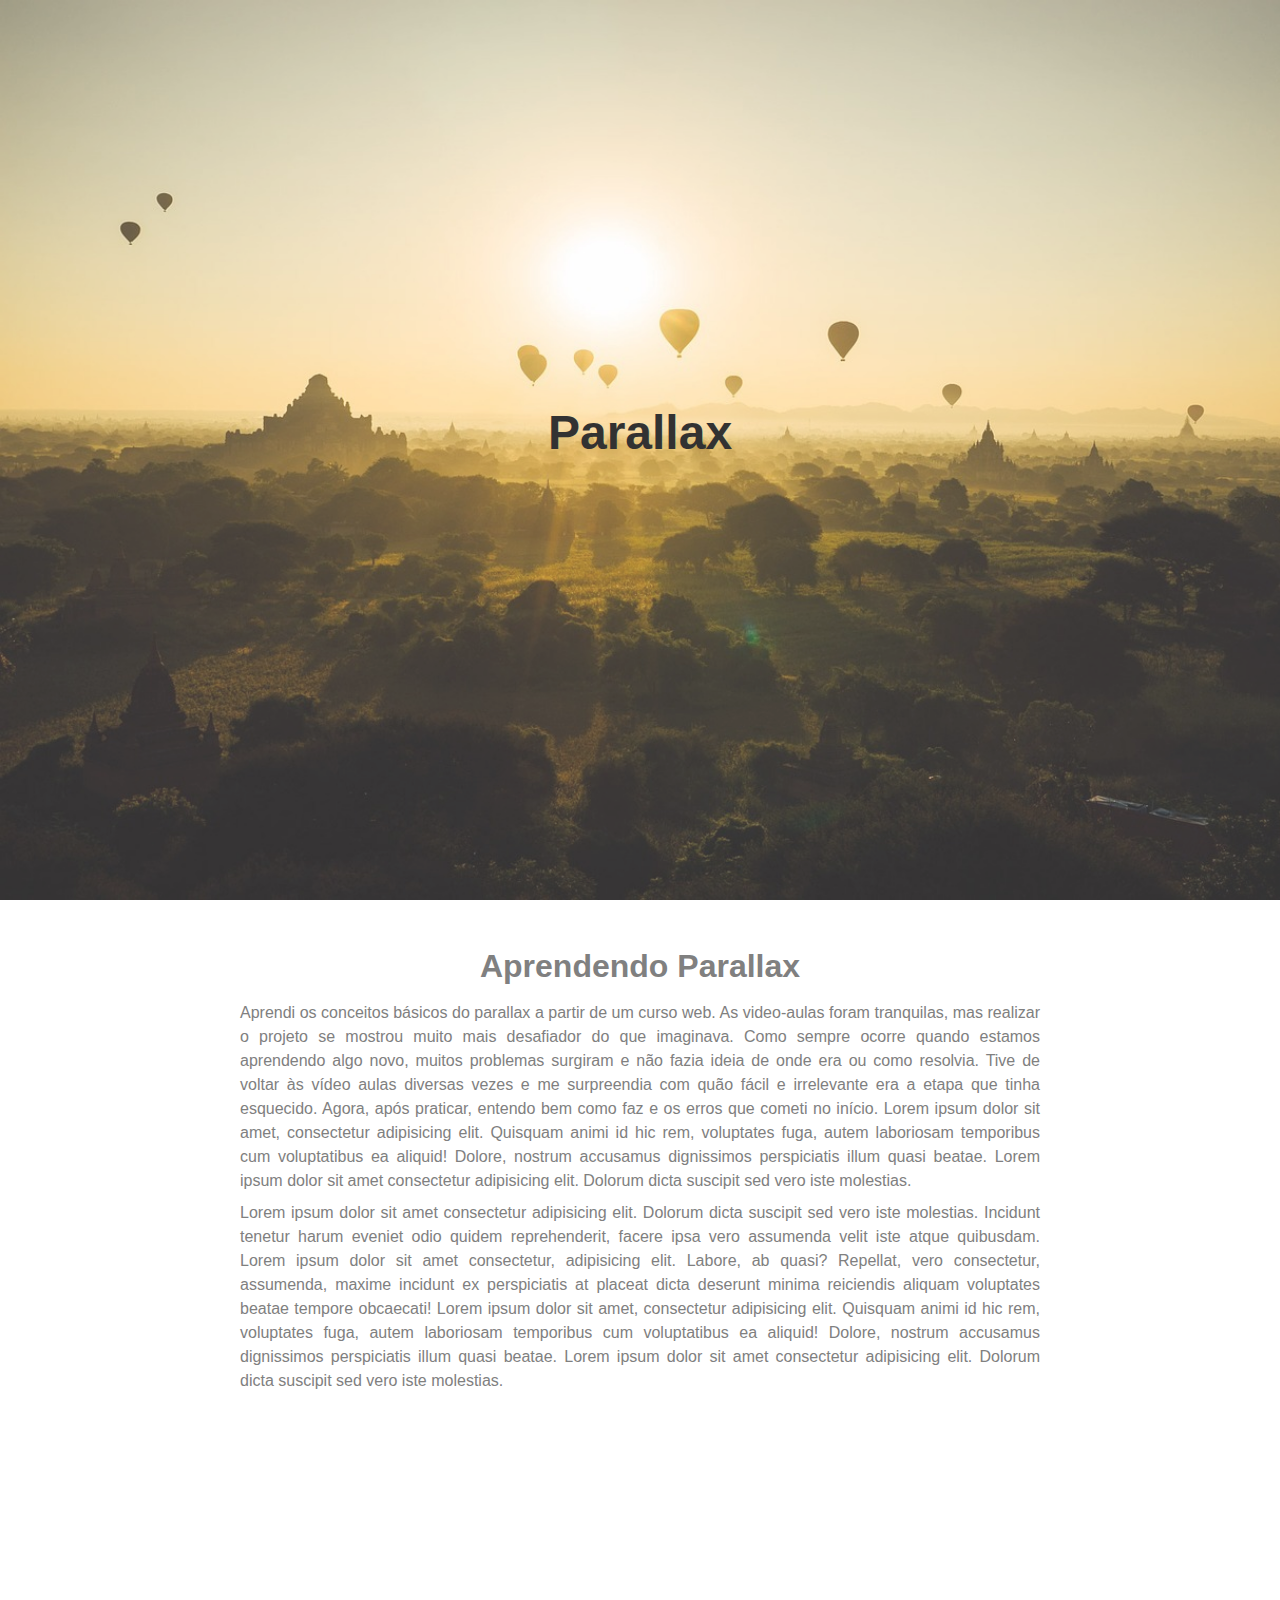
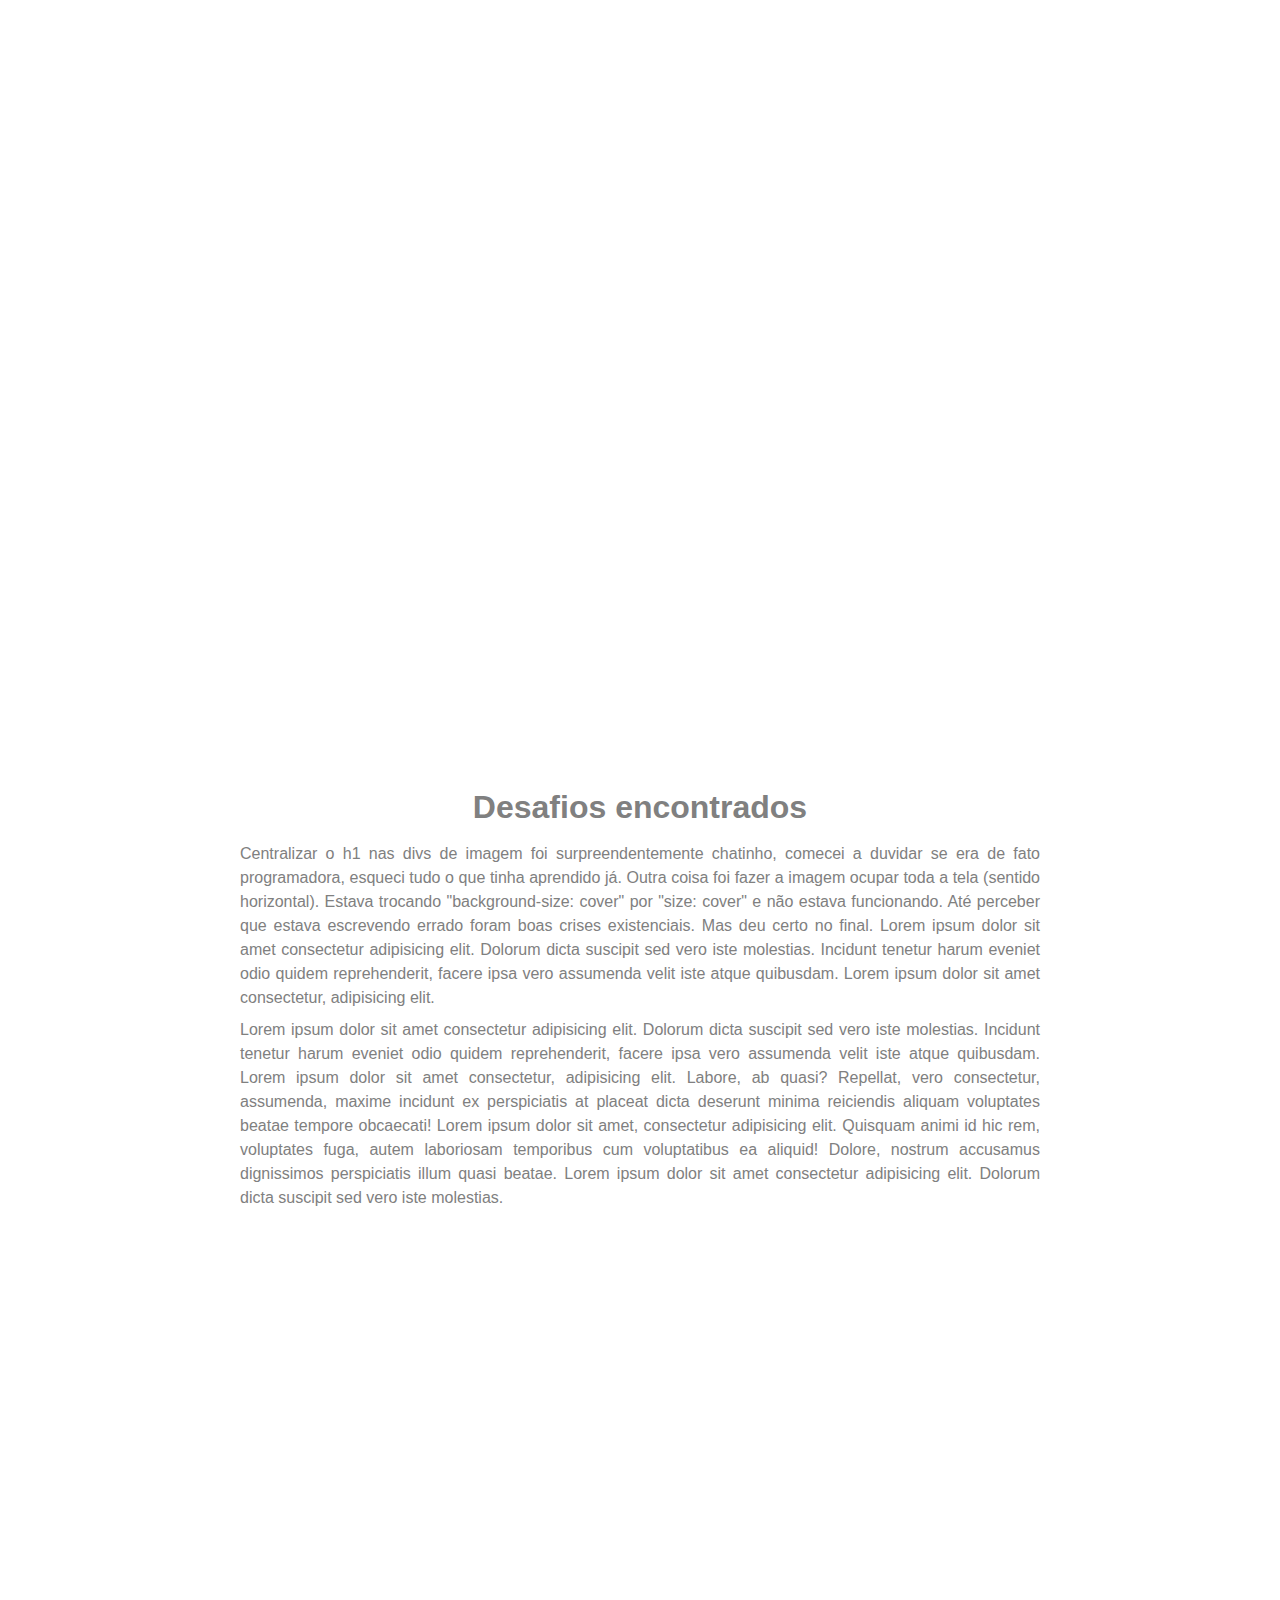
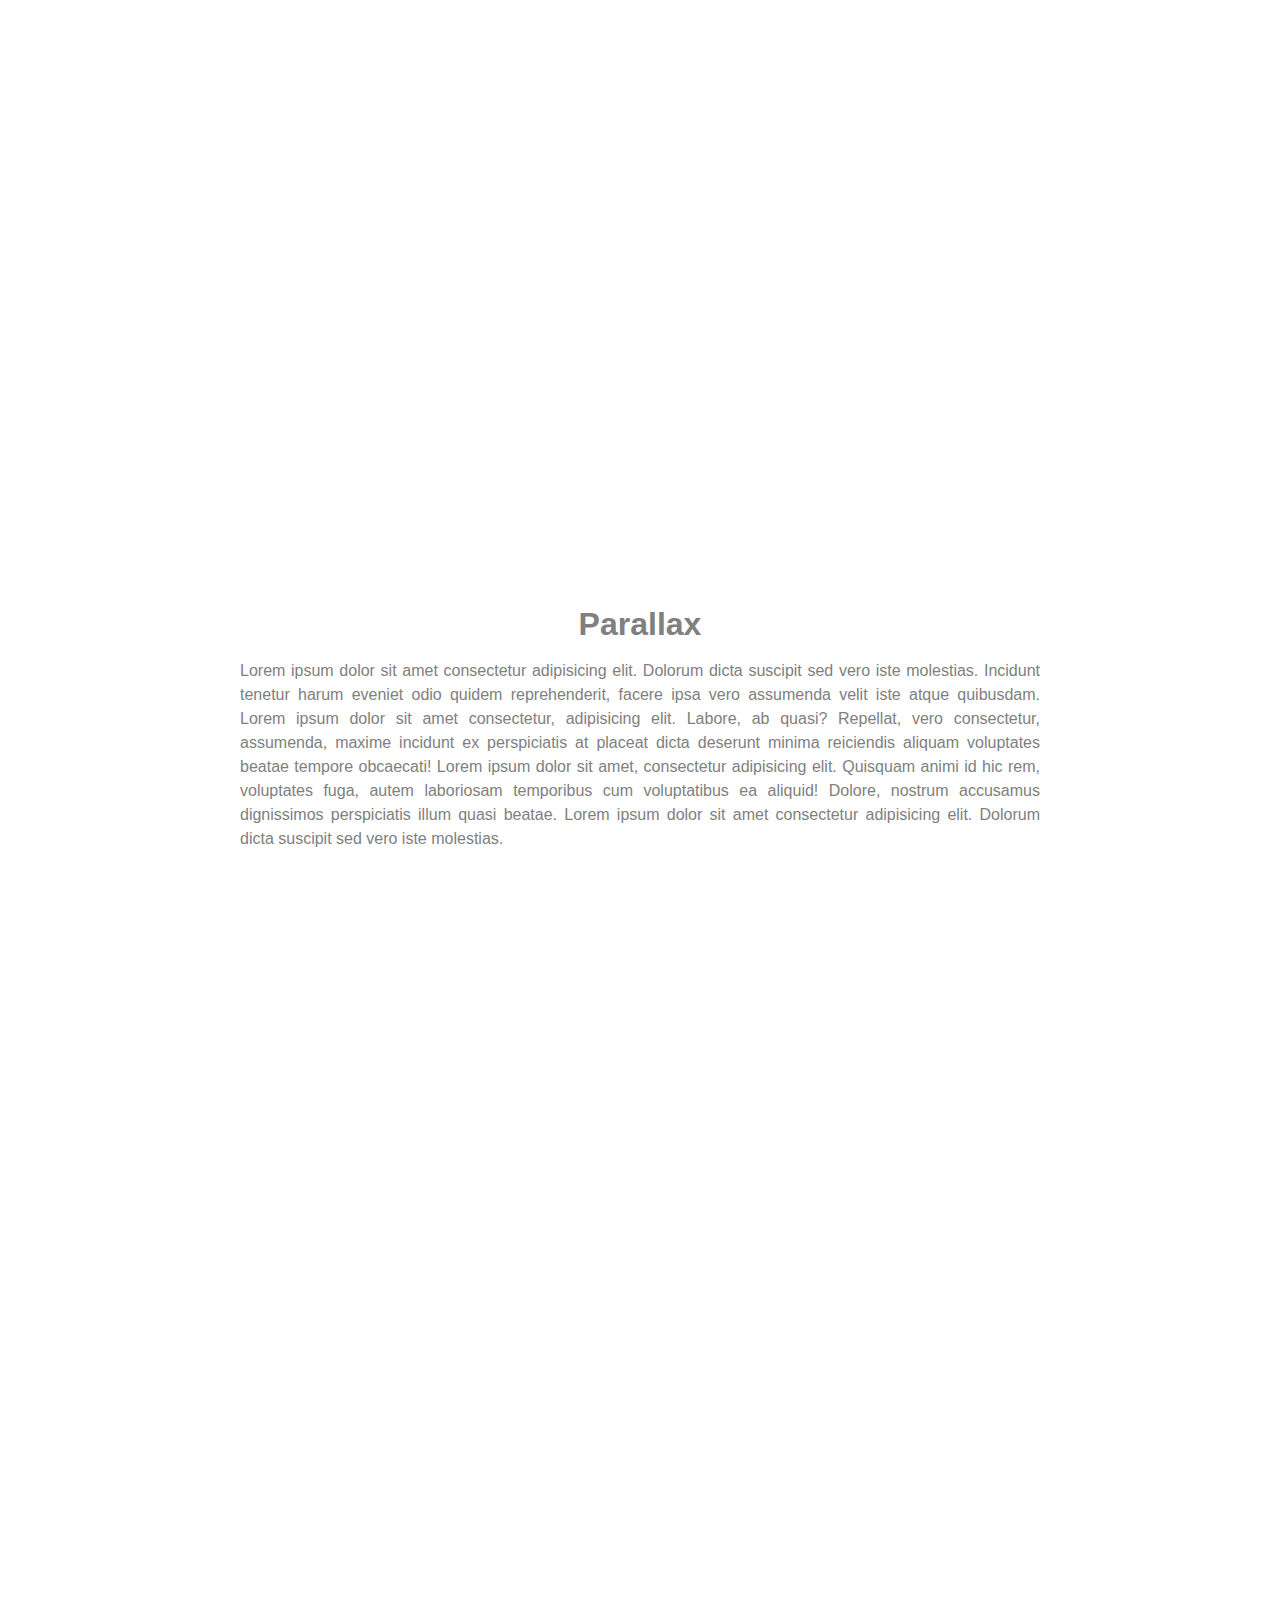
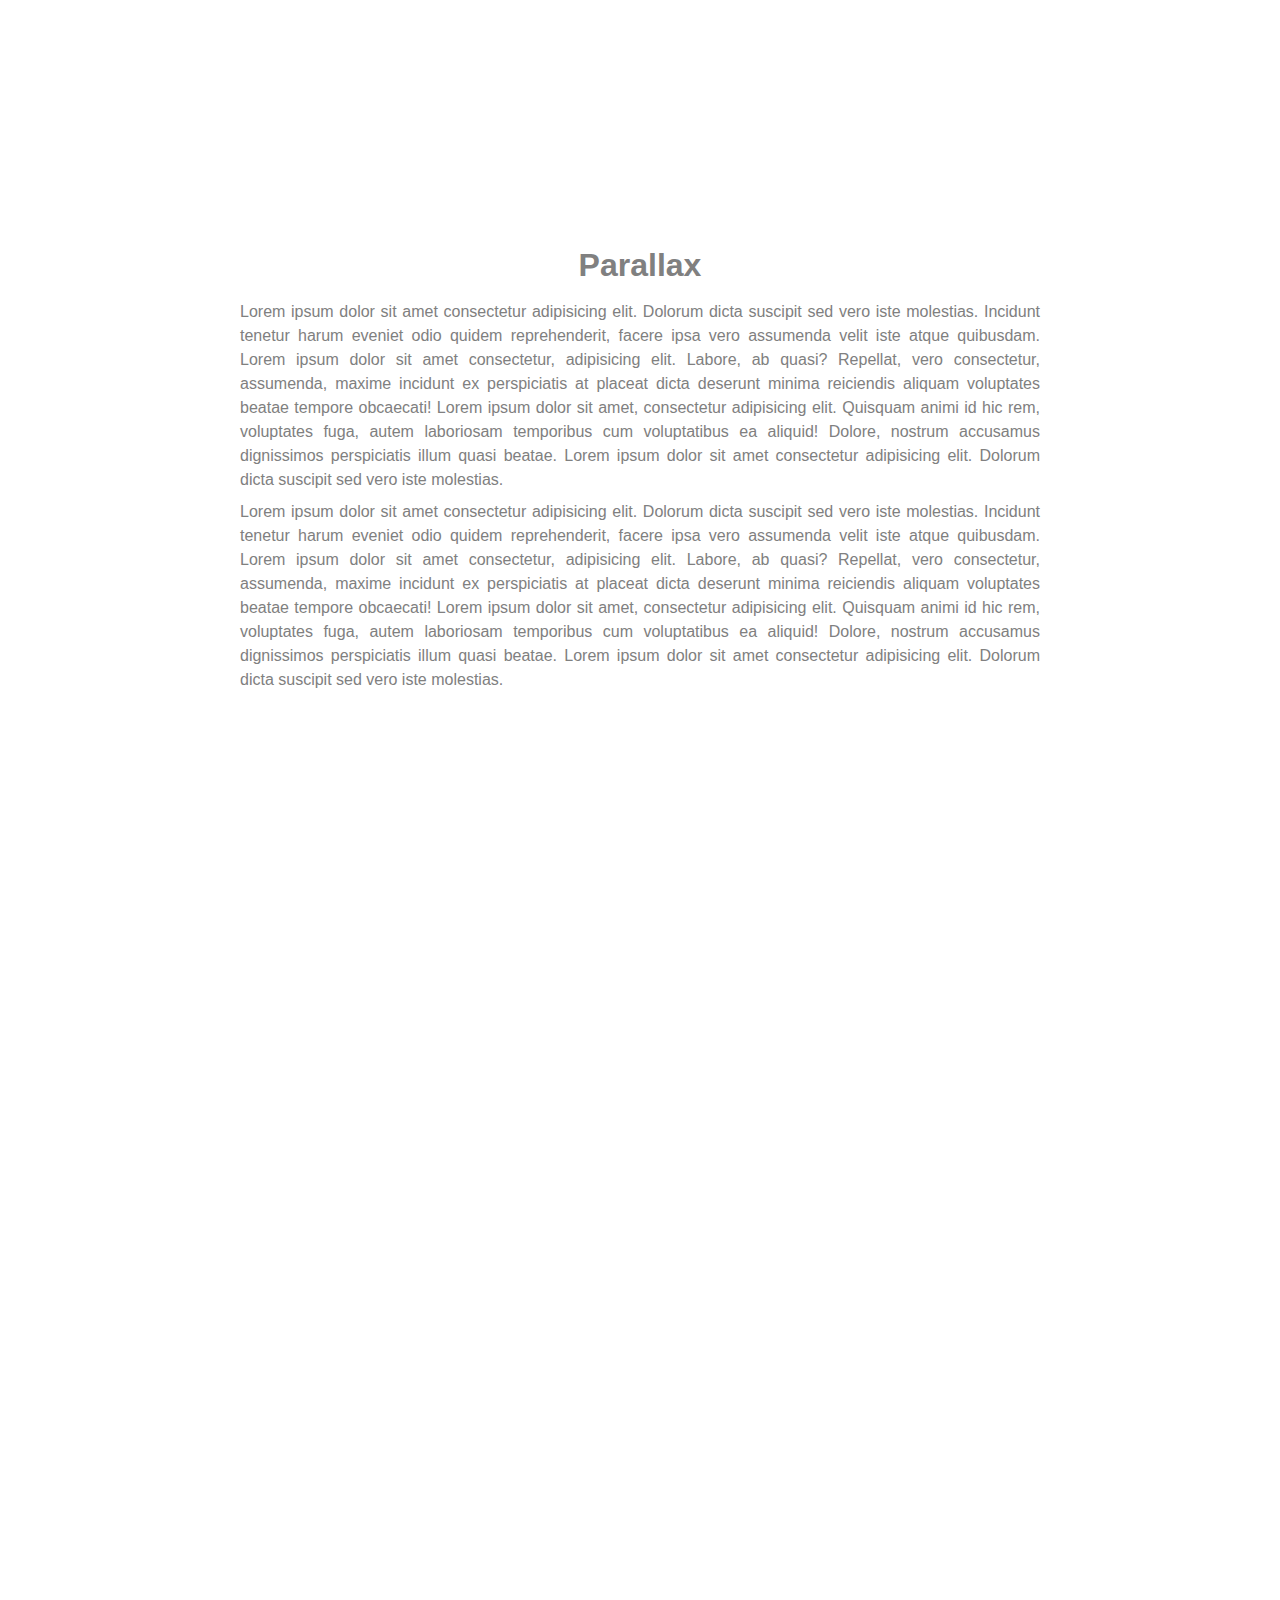
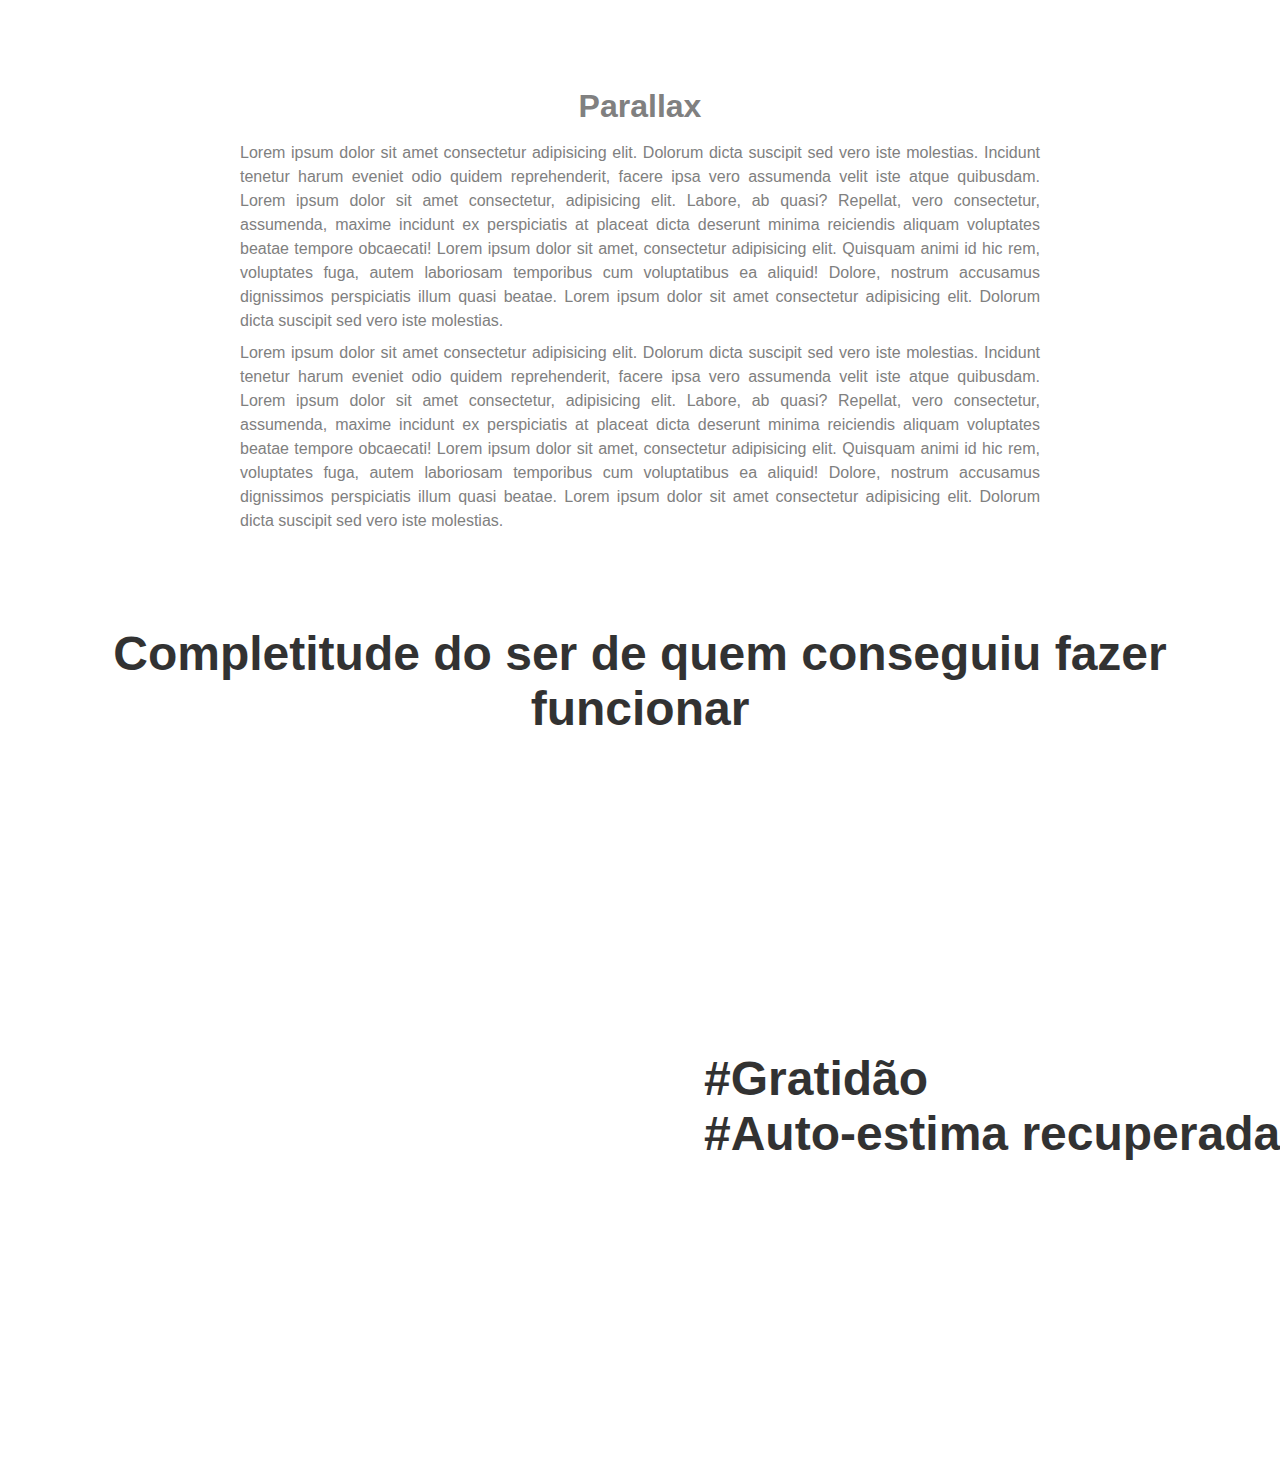
==== estilização de formulários e efeito paralax/index.html @ 173c0486 "Praticando efeito parallax" ====
<!DOCTYPE html>
<html lang="en">

<head>
    <meta charset="UTF-8">
    <meta name="viewport" content="width=device-width, initial-scale=1.0">
    <title>Document</title>
    <link rel="stylesheet" href="css/estilo.css">
</head>

<body>
    <div class="caixa1">
        <h1>Parallax</h1>
    </div>

    <div class="conteudo">
        <h2>Aprendendo Parallax</h2>
        <p>
            Aprendi os conceitos básicos do parallax a partir de um curso web. As video-aulas foram tranquilas, mas
            realizar o projeto se mostrou muito mais desafiador do que imaginava. Como sempre ocorre quando estamos
            aprendendo algo novo, muitos problemas surgiram e não fazia ideia de onde era ou como resolvia. Tive de
            voltar às vídeo aulas diversas vezes e me surpreendia com quão fácil e irrelevante era a etapa que tinha
            esquecido. Agora, após praticar, entendo bem como faz e os erros que cometi no início. Lorem ipsum
            dolor sit amet, consectetur adipisicing elit. Quisquam animi id hic rem, voluptates fuga, autem laboriosam
            temporibus cum voluptatibus ea aliquid! Dolore, nostrum accusamus dignissimos perspiciatis illum quasi
            beatae. Lorem ipsum dolor sit amet consectetur adipisicing elit. Dolorum dicta suscipit sed vero iste
            molestias.
        </p>

        <p>
            Lorem ipsum dolor sit amet consectetur adipisicing elit. Dolorum dicta suscipit sed vero iste molestias.
            Incidunt tenetur harum eveniet odio quidem reprehenderit, facere ipsa vero assumenda velit iste atque
            quibusdam. Lorem ipsum dolor sit amet consectetur, adipisicing elit. Labore, ab quasi? Repellat, vero
            consectetur, assumenda, maxime incidunt ex perspiciatis at placeat dicta deserunt minima reiciendis aliquam
            voluptates beatae tempore obcaecati! Lorem ipsum dolor sit amet, consectetur adipisicing elit. Quisquam
            animi id hic rem, voluptates fuga, autem laboriosam temporibus cum voluptatibus ea aliquid! Dolore, nostrum
            accusamus dignissimos perspiciatis illum quasi beatae. Lorem ipsum dolor sit amet consectetur adipisicing
            elit. Dolorum dicta suscipit sed vero iste molestias.
        </p>
    </div>

    <div class="caixa2">
    </div>

    <div class="conteudo">
        <h2>Desafios encontrados</h2>
        <p>
            Centralizar o h1 nas divs de imagem foi surpreendentemente chatinho, comecei a duvidar se era de fato programadora, esqueci
            tudo o que tinha aprendido já. Outra coisa foi fazer a imagem ocupar toda a tela (sentido horizontal).
            Estava trocando "background-size: cover" por "size: cover" e não estava funcionando. Até perceber que
            estava escrevendo errado foram boas crises existenciais. Mas deu certo no final.
            Lorem ipsum dolor sit amet consectetur adipisicing elit. Dolorum dicta suscipit sed vero iste molestias.
            Incidunt tenetur harum eveniet odio quidem reprehenderit, facere ipsa vero assumenda velit iste atque
            quibusdam. Lorem ipsum dolor sit amet consectetur, adipisicing elit.
        </p>

        <p>
            Lorem ipsum dolor sit amet consectetur adipisicing elit. Dolorum dicta suscipit sed vero iste molestias.
            Incidunt tenetur harum eveniet odio quidem reprehenderit, facere ipsa vero assumenda velit iste atque
            quibusdam. Lorem ipsum dolor sit amet consectetur, adipisicing elit. Labore, ab quasi? Repellat, vero
            consectetur, assumenda, maxime incidunt ex perspiciatis at placeat dicta deserunt minima reiciendis aliquam
            voluptates beatae tempore obcaecati! Lorem ipsum dolor sit amet, consectetur adipisicing elit. Quisquam
            animi id hic rem, voluptates fuga, autem laboriosam temporibus cum voluptatibus ea aliquid! Dolore, nostrum
            accusamus dignissimos perspiciatis illum quasi beatae. Lorem ipsum dolor sit amet consectetur adipisicing
            elit. Dolorum dicta suscipit sed vero iste molestias.
        </p>
    </div>

    <div class="caixa3">
    </div>

    <div class="conteudo">
        <h2>Parallax</h2>
        <p>
            Lorem ipsum dolor sit amet consectetur adipisicing elit. Dolorum dicta suscipit sed vero iste molestias.
            Incidunt tenetur harum eveniet odio quidem reprehenderit, facere ipsa vero assumenda velit iste atque
            quibusdam. Lorem ipsum dolor sit amet consectetur, adipisicing elit. Labore, ab quasi? Repellat, vero
            consectetur, assumenda, maxime incidunt ex perspiciatis at placeat dicta deserunt minima reiciendis aliquam
            voluptates beatae tempore obcaecati! Lorem ipsum dolor sit amet, consectetur adipisicing elit. Quisquam
            animi id hic rem, voluptates fuga, autem laboriosam temporibus cum voluptatibus ea aliquid! Dolore, nostrum
            accusamus dignissimos perspiciatis illum quasi beatae. Lorem ipsum dolor sit amet consectetur adipisicing
            elit. Dolorum dicta suscipit sed vero iste molestias.
        </p>
    </div>

    <div class="caixa4">
    </div>

    <div class="conteudo">
        <h2>Parallax</h2>
        <p>
            Lorem ipsum dolor sit amet consectetur adipisicing elit. Dolorum dicta suscipit sed vero iste molestias.
            Incidunt tenetur harum eveniet odio quidem reprehenderit, facere ipsa vero assumenda velit iste atque
            quibusdam. Lorem ipsum dolor sit amet consectetur, adipisicing elit. Labore, ab quasi? Repellat, vero
            consectetur, assumenda, maxime incidunt ex perspiciatis at placeat dicta deserunt minima reiciendis aliquam
            voluptates beatae tempore obcaecati! Lorem ipsum dolor sit amet, consectetur adipisicing elit. Quisquam
            animi id hic rem, voluptates fuga, autem laboriosam temporibus cum voluptatibus ea aliquid! Dolore, nostrum
            accusamus dignissimos perspiciatis illum quasi beatae. Lorem ipsum dolor sit amet consectetur adipisicing
            elit. Dolorum dicta suscipit sed vero iste molestias.
        </p>

        <p>
            Lorem ipsum dolor sit amet consectetur adipisicing elit. Dolorum dicta suscipit sed vero iste molestias.
            Incidunt tenetur harum eveniet odio quidem reprehenderit, facere ipsa vero assumenda velit iste atque
            quibusdam. Lorem ipsum dolor sit amet consectetur, adipisicing elit. Labore, ab quasi? Repellat, vero
            consectetur, assumenda, maxime incidunt ex perspiciatis at placeat dicta deserunt minima reiciendis aliquam
            voluptates beatae tempore obcaecati! Lorem ipsum dolor sit amet, consectetur adipisicing elit. Quisquam
            animi id hic rem, voluptates fuga, autem laboriosam temporibus cum voluptatibus ea aliquid! Dolore, nostrum
            accusamus dignissimos perspiciatis illum quasi beatae. Lorem ipsum dolor sit amet consectetur adipisicing
            elit. Dolorum dicta suscipit sed vero iste molestias.
        </p>
    </div>

    <div class="caixa5">
    </div>

    <div class="conteudo">
        <h2>Parallax</h2>
        <p>
            Lorem ipsum dolor sit amet consectetur adipisicing elit. Dolorum dicta suscipit sed vero iste molestias.
            Incidunt tenetur harum eveniet odio quidem reprehenderit, facere ipsa vero assumenda velit iste atque
            quibusdam. Lorem ipsum dolor sit amet consectetur, adipisicing elit. Labore, ab quasi? Repellat, vero
            consectetur, assumenda, maxime incidunt ex perspiciatis at placeat dicta deserunt minima reiciendis aliquam
            voluptates beatae tempore obcaecati! Lorem ipsum dolor sit amet, consectetur adipisicing elit. Quisquam
            animi id hic rem, voluptates fuga, autem laboriosam temporibus cum voluptatibus ea aliquid! Dolore, nostrum
            accusamus dignissimos perspiciatis illum quasi beatae. Lorem ipsum dolor sit amet consectetur adipisicing
            elit. Dolorum dicta suscipit sed vero iste molestias.
        </p>

        <p>
            Lorem ipsum dolor sit amet consectetur adipisicing elit. Dolorum dicta suscipit sed vero iste molestias.
            Incidunt tenetur harum eveniet odio quidem reprehenderit, facere ipsa vero assumenda velit iste atque
            quibusdam. Lorem ipsum dolor sit amet consectetur, adipisicing elit. Labore, ab quasi? Repellat, vero
            consectetur, assumenda, maxime incidunt ex perspiciatis at placeat dicta deserunt minima reiciendis aliquam
            voluptates beatae tempore obcaecati! Lorem ipsum dolor sit amet, consectetur adipisicing elit. Quisquam
            animi id hic rem, voluptates fuga, autem laboriosam temporibus cum voluptatibus ea aliquid! Dolore, nostrum
            accusamus dignissimos perspiciatis illum quasi beatae. Lorem ipsum dolor sit amet consectetur adipisicing
            elit. Dolorum dicta suscipit sed vero iste molestias.
        </p>
    </div>

    <div class="caixa6">
        <h1>Completitude do ser de quem conseguiu fazer funcionar</h1>
        <h2>#Gratidão</h2>
        <br>
        <h2>#Auto-estima recuperada</h2>
    </div>
</body>

</html>
---- estilização de formulários e efeito paralax/css/estilo.css ----
* {
    margin: 0;
    padding: 0;
}

body, html {
    font-family: Arial, sans-serif;
    height: 100%;
}

.caixa1, .caixa2, .caixa3, .caixa4, .caixa5, .caixa6 {
    height: 100%;
    opacity: 0.8;
    background-repeat: no-repeat;
    background-attachment: fixed;
    background-size: cover;
}

.conteudo {
    color: gray;
    text-align: justify;
    padding: 3em 15em;
}

.conteudo h2 {
    font-size: 2em;
    margin-bottom: 0.5em;
    text-align: center;
}

.conteudo p {
    margin-top: 0.5em;
    line-height: 1.5em;
}

.caixa1 {
    background-image: url(../imagens/imagem1.jpg);
}

.caixa1 h1 {
    position: relative;
    font-size: 3em;
    text-align: center;
    top: 45%;
}

.caixa2 {
    background-image: url(../imagens/imagem2.jpg);
}

.caixa3 {
    background-image: url(../imagens/imagem6.jpg);
}

.caixa4 {
    background-image: url(../imagens/imagem4.jpg);
}

.caixa5 {
    background-image: url(../imagens/imagem5.jpg);
}

.caixa6 {
    background-image: url(../imagens/imagem3.jpg);
}

.caixa6 h1 {
    position: relative;
    font-size: 3em;
    text-align: center;
    top: 5%;
}

.caixa6 h2 {
    display: inline;
    position: relative;
    font-size: 3em;
    top: 40%;
    left: 55%;
}
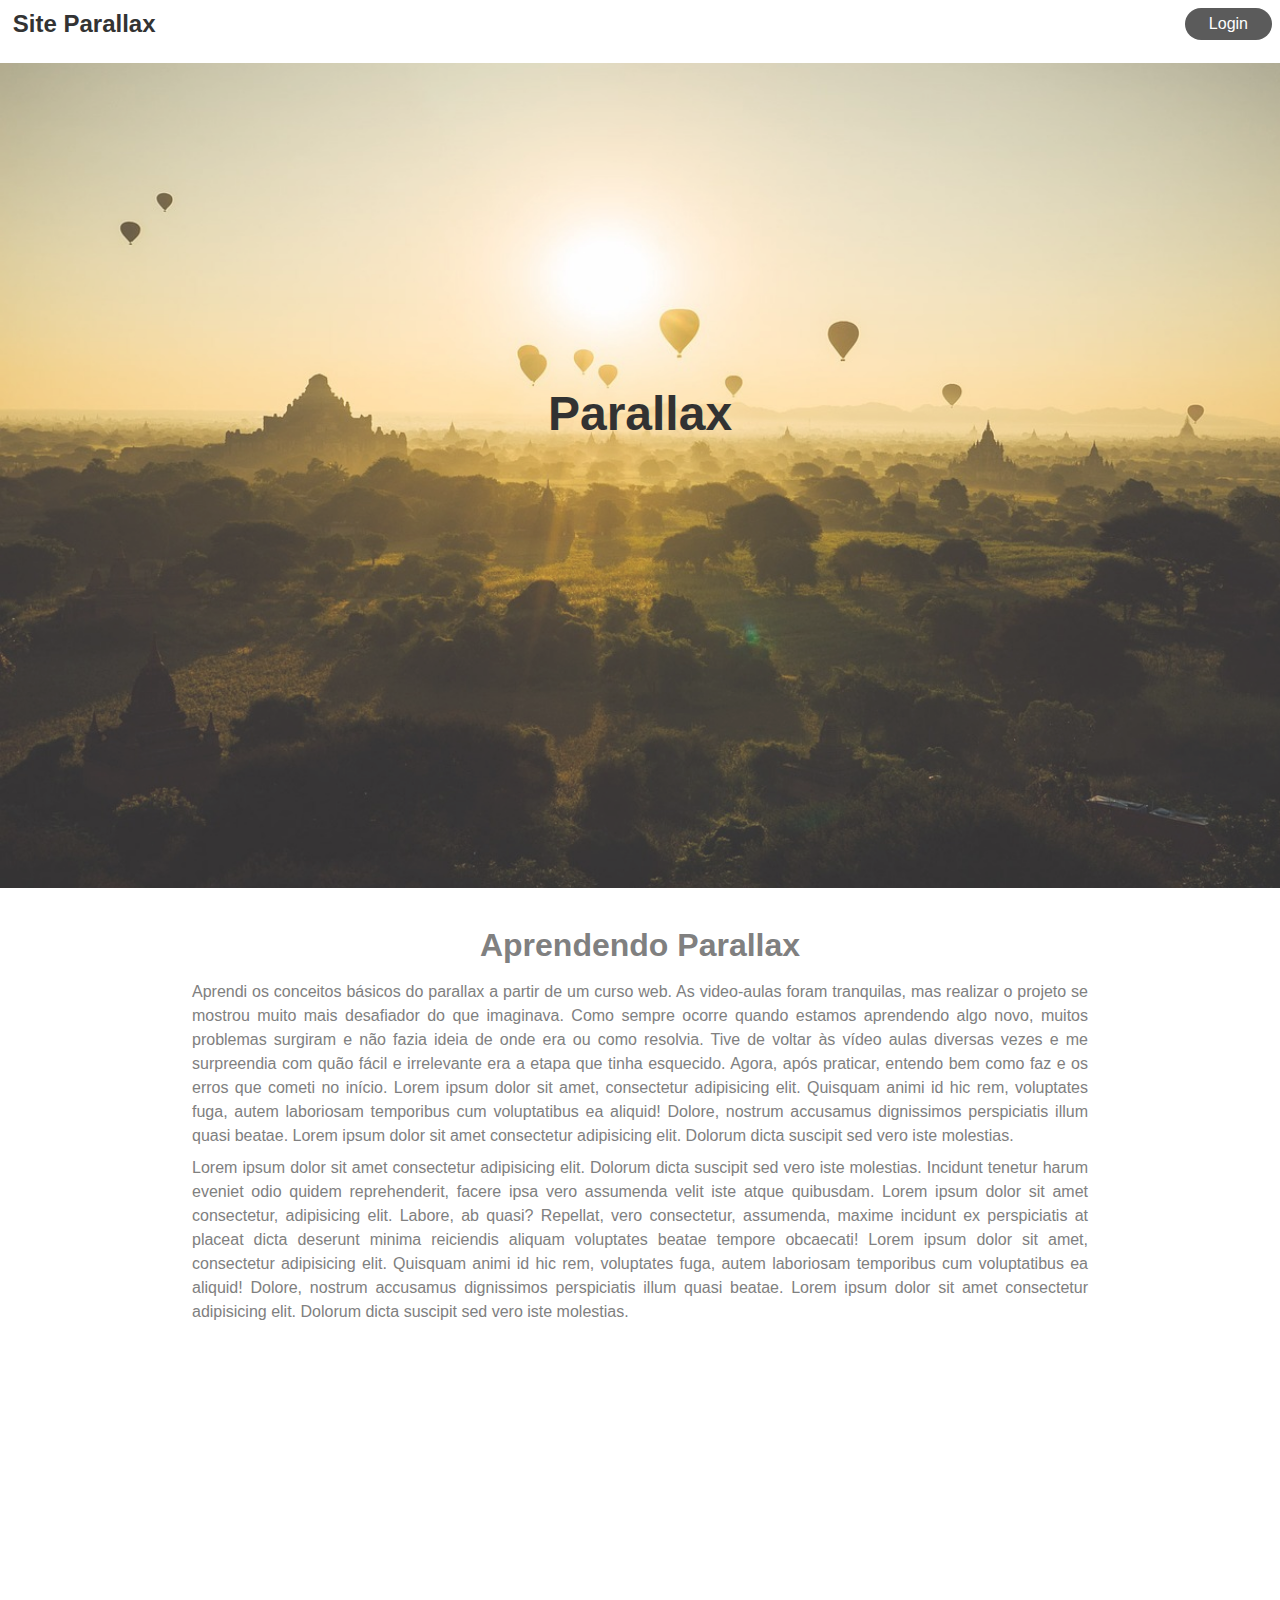
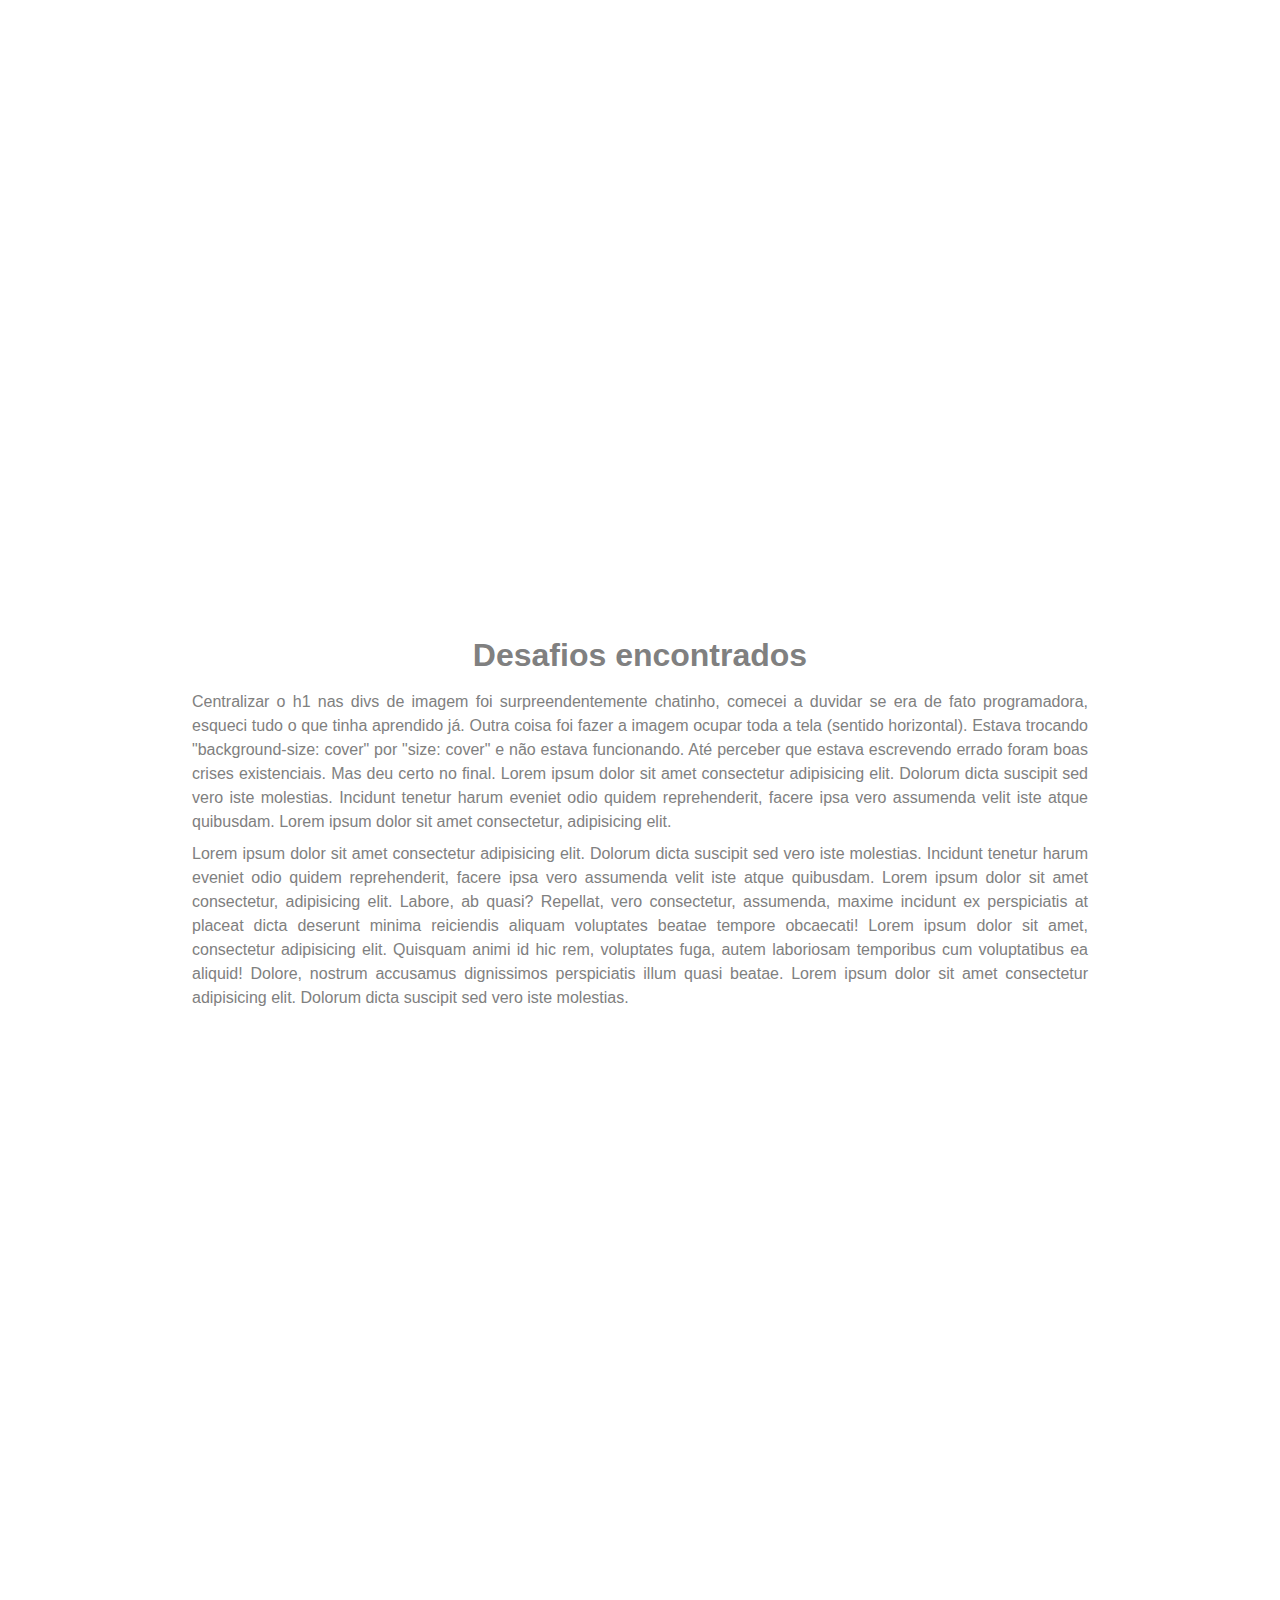
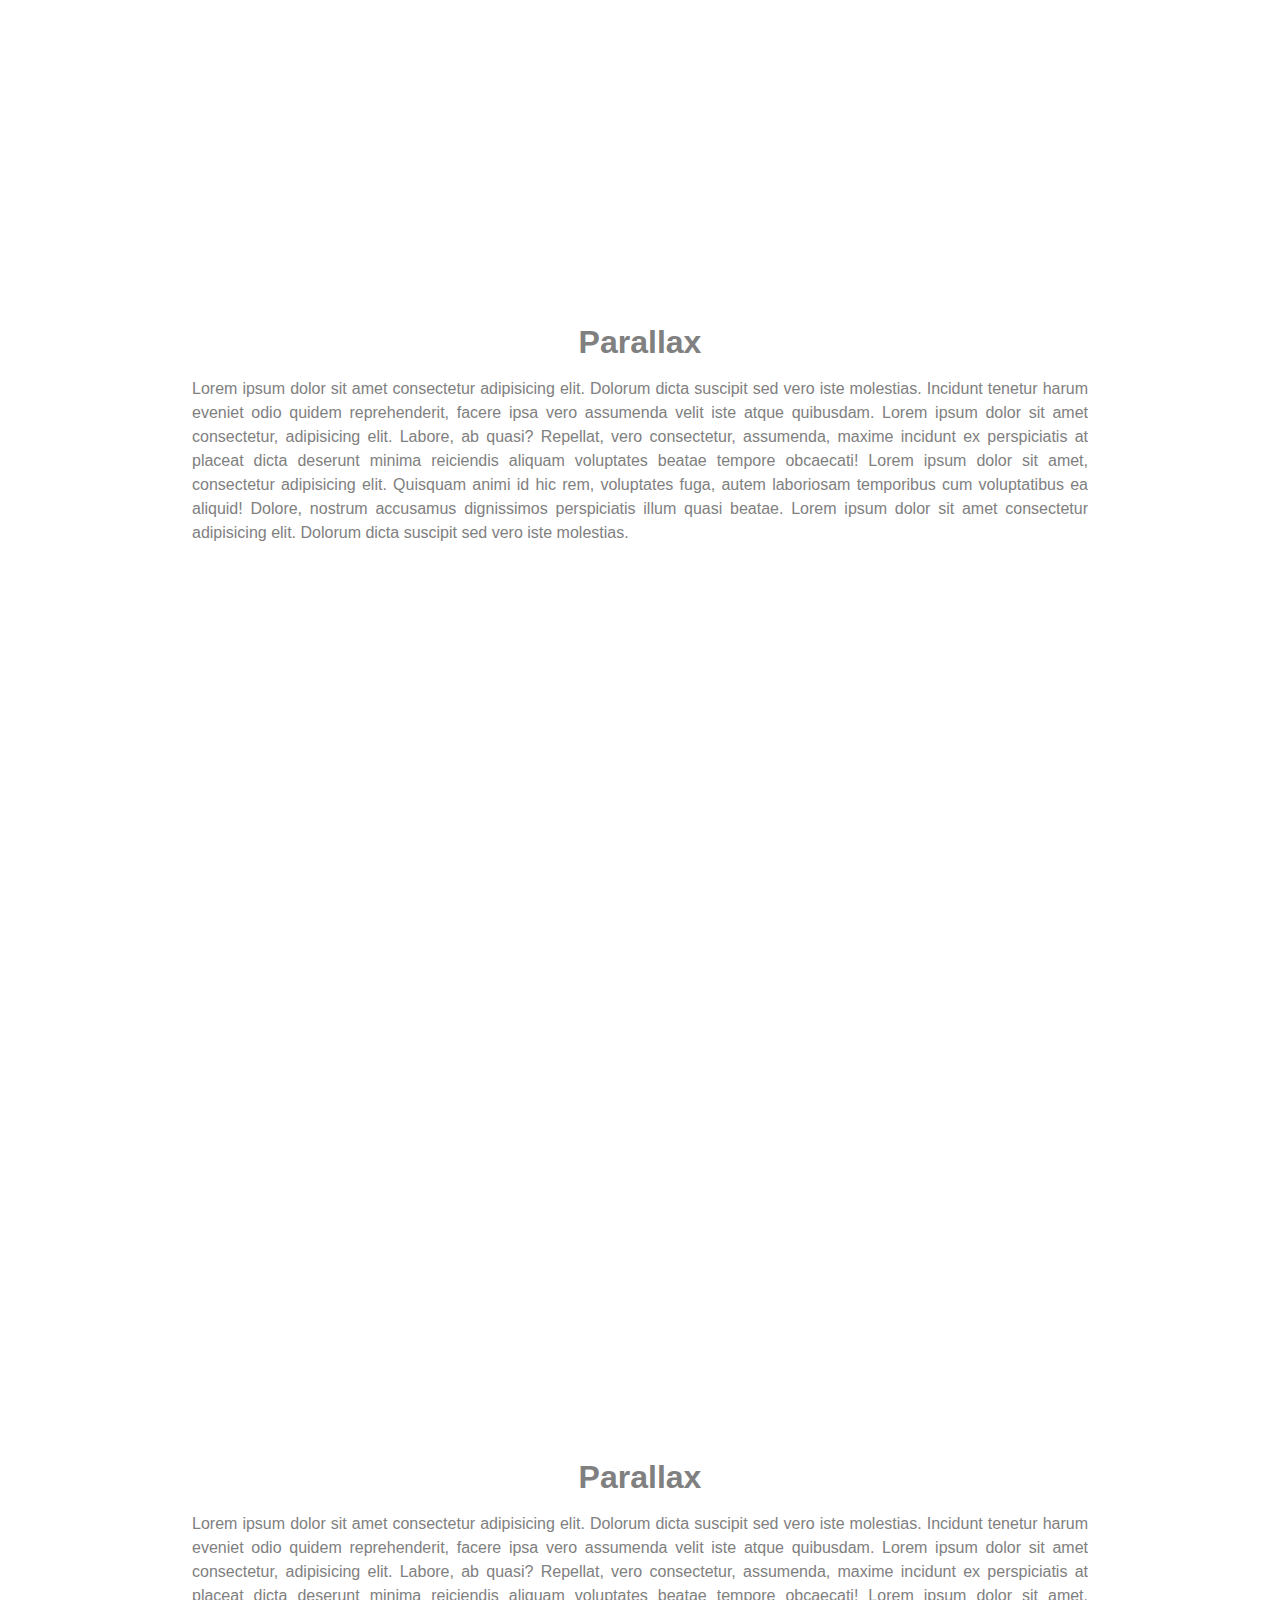
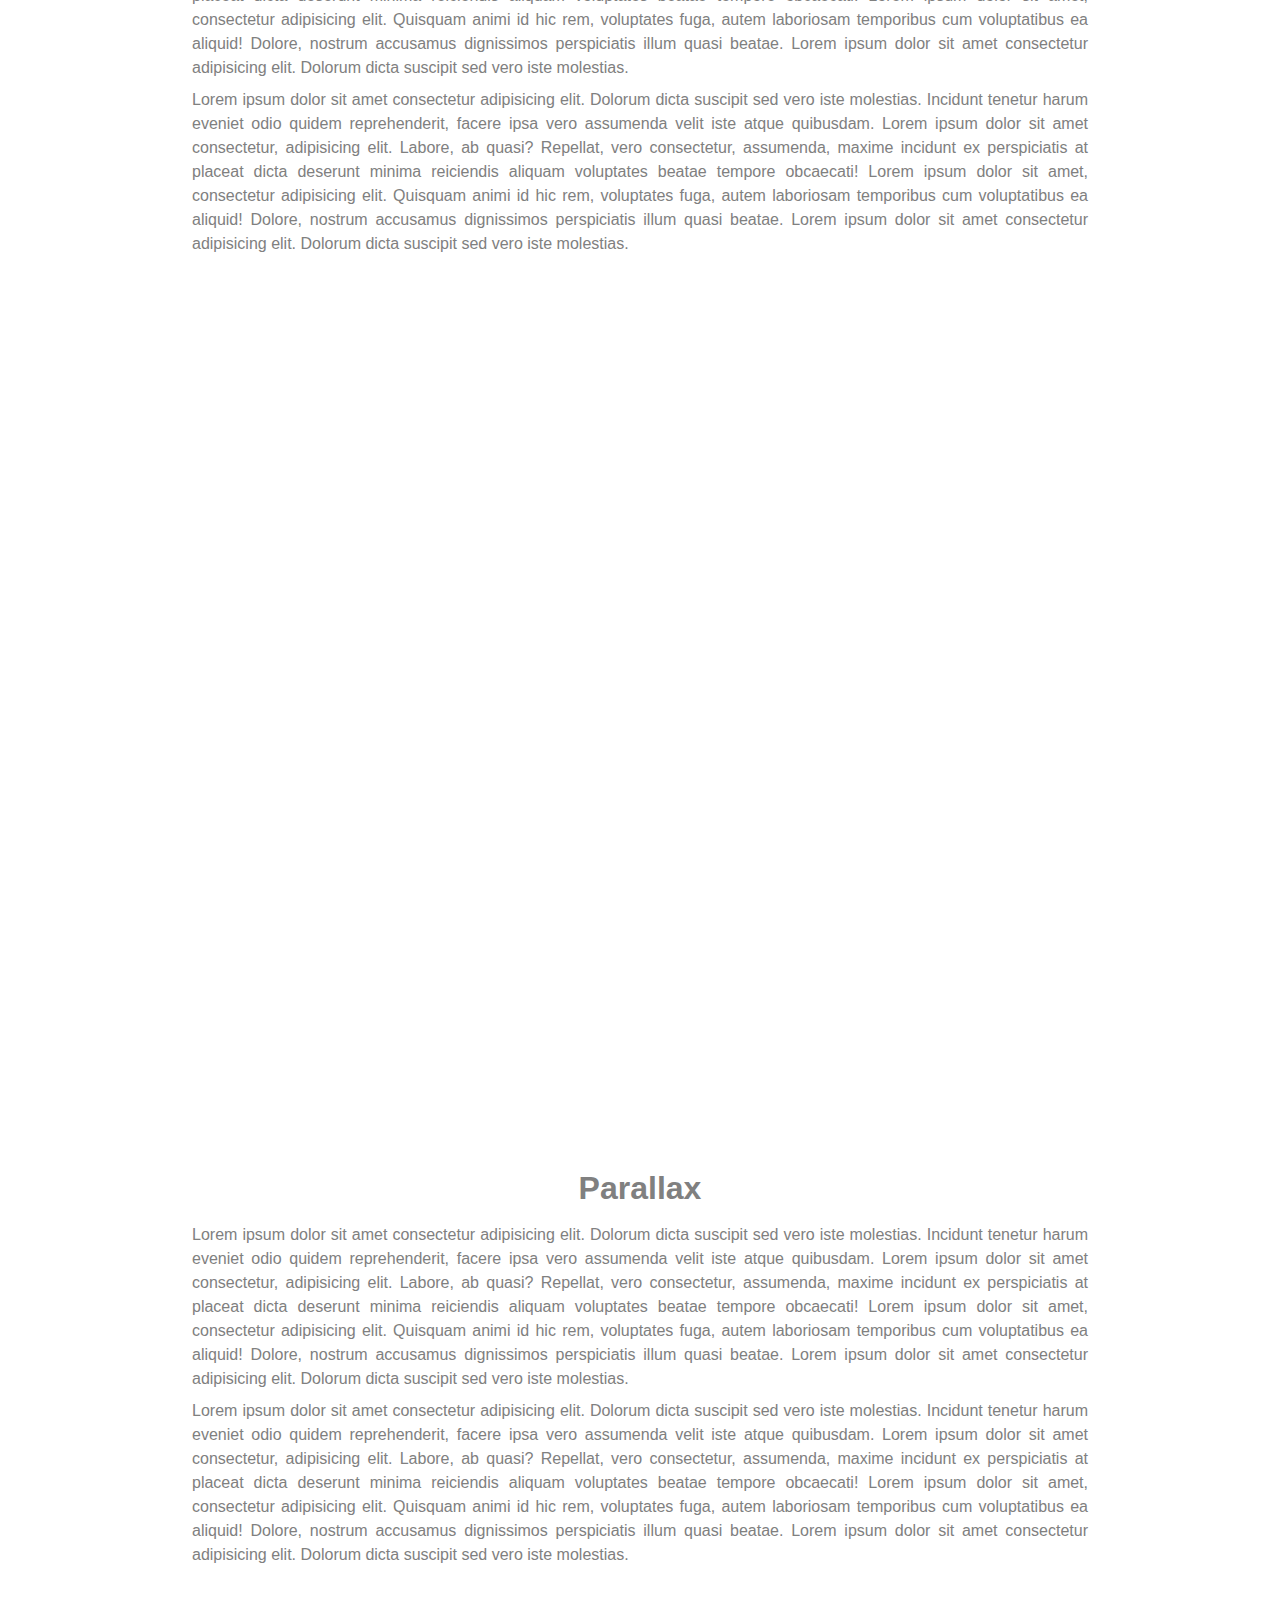
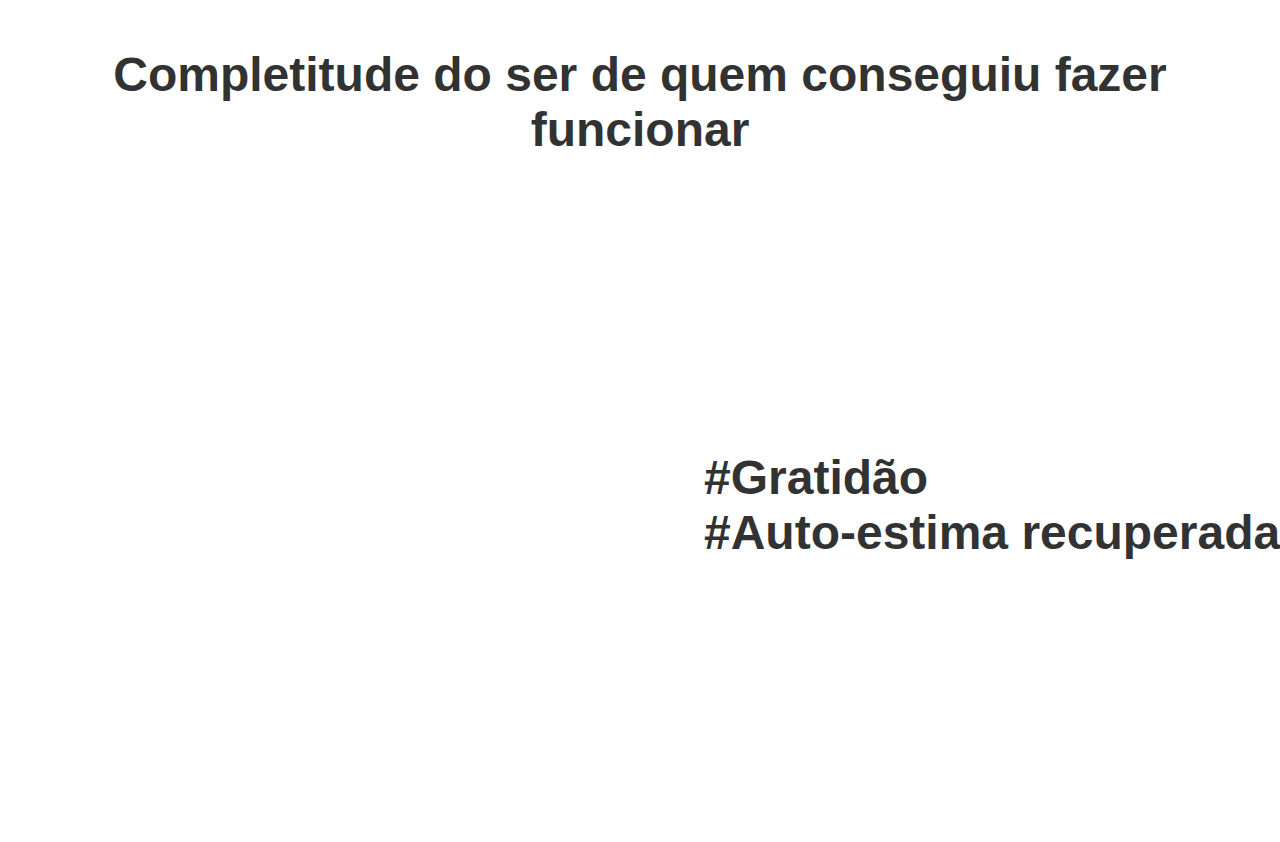
==== commit 6c455571: "Navebar fixed e alterações no parallax" ====
--- a/estilização de formulários e efeito paralax/index.html
+++ b/estilização de formulários e efeito paralax/index.html
@@ -9,6 +9,11 @@
 </head>
 
 <body>
+    <div id="cabecalho">
+        <h1>Site Parallax</h1>
+        <a href="">Login</a>
+    </div>
+
     <div class="caixa1">
         <h1>Parallax</h1>
     </div>
--- a/estilização de formulários e efeito paralax/css/estilo.css
+++ b/estilização de formulários e efeito paralax/css/estilo.css
@@ -3,23 +3,59 @@
     padding: 0;
 }
 
-body, html {
+body,
+html {
     font-family: Arial, sans-serif;
     height: 100%;
 }
 
-.caixa1, .caixa2, .caixa3, .caixa4, .caixa5, .caixa6 {
-    height: 100%;
+#cabecalho {
+    background: #fff;
+    height: 7%;
+    width: 100%;
+    position: fixed;
+    line-height: 3em;
+    z-index: 1;
+}
+
+#cabecalho h1 {
+    color: #333;
+    display: inline;
+    font-size: 1.5em;
+    margin-left: 1%;
+}
+
+#cabecalho a {
+    margin-top: 0.5em;
+    margin-right: 0.5em;
+    line-height: 1em;
+    color: #fff;
+    padding: 0.5em 1.5em;
+    background: #333;
+    opacity: 0.8;
+    border-radius: 20px;
+    float: right;
+    text-decoration: none;
+}
+
+.caixa1,
+.caixa2,
+.caixa3,
+.caixa4,
+.caixa5,
+.caixa6 {
+    height: 93%;
     opacity: 0.8;
     background-repeat: no-repeat;
     background-attachment: fixed;
     background-size: cover;
+    z-index: 0;
 }
 
 .conteudo {
     color: gray;
     text-align: justify;
-    padding: 3em 15em;
+    padding: 3% 15%;
 }
 
 .conteudo h2 {
@@ -34,6 +70,7 @@
 }
 
 .caixa1 {
+    padding-top: 4%;
     background-image: url(../imagens/imagem1.jpg);
 }
 
@@ -41,7 +78,7 @@
     position: relative;
     font-size: 3em;
     text-align: center;
-    top: 45%;
+    top: 40%;
 }
 
 .caixa2 {
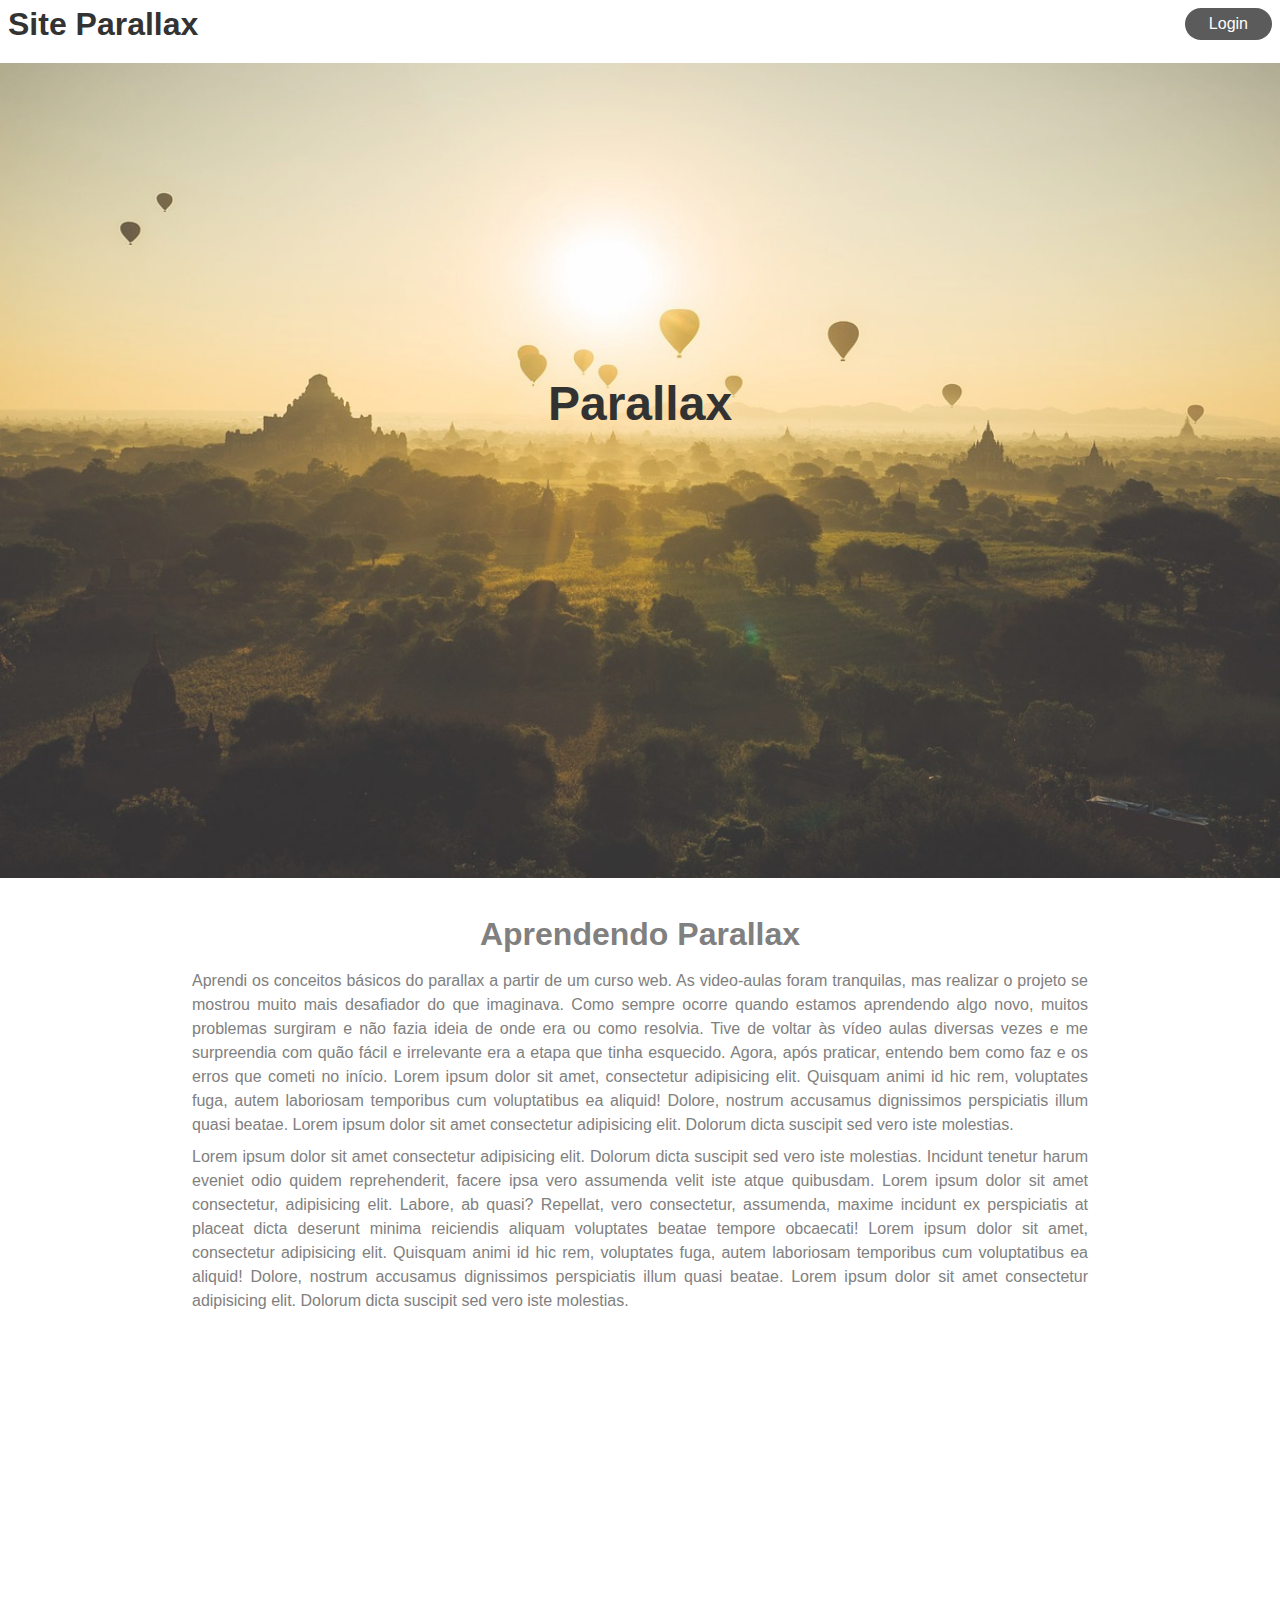
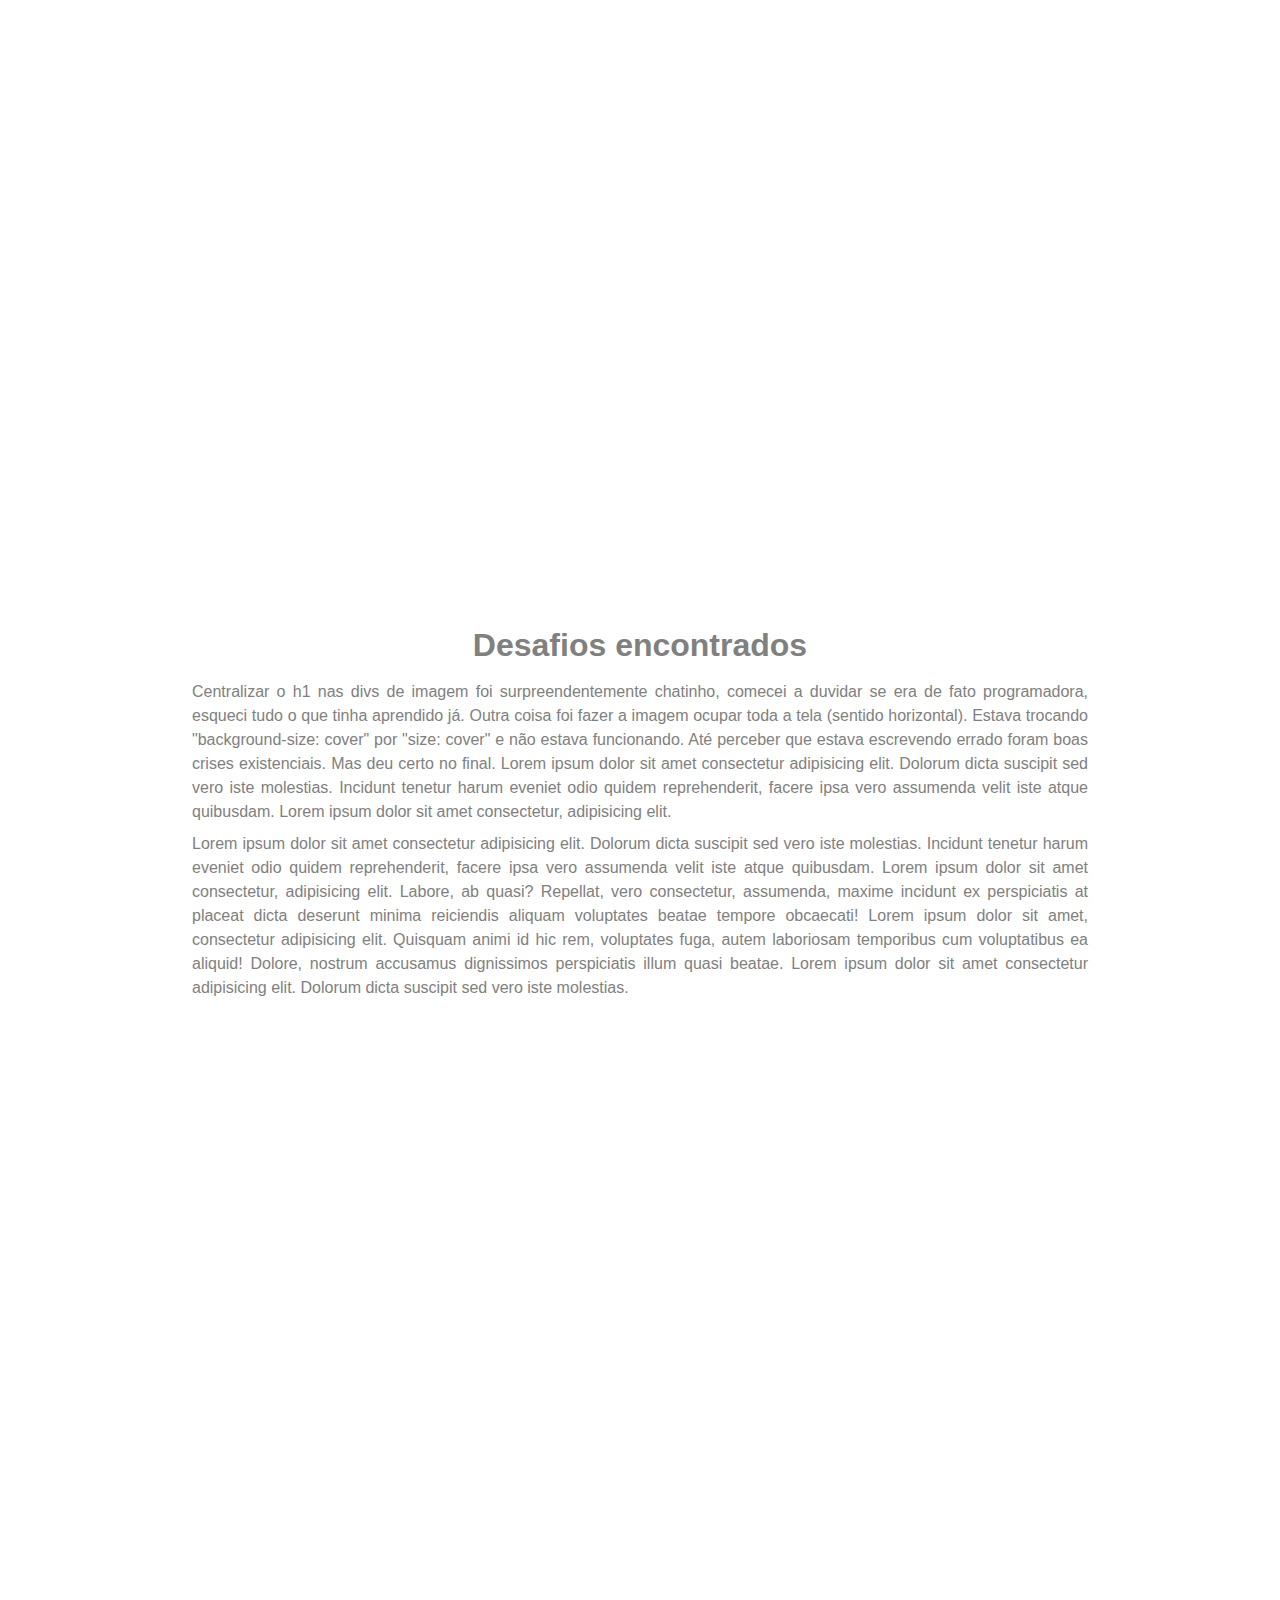
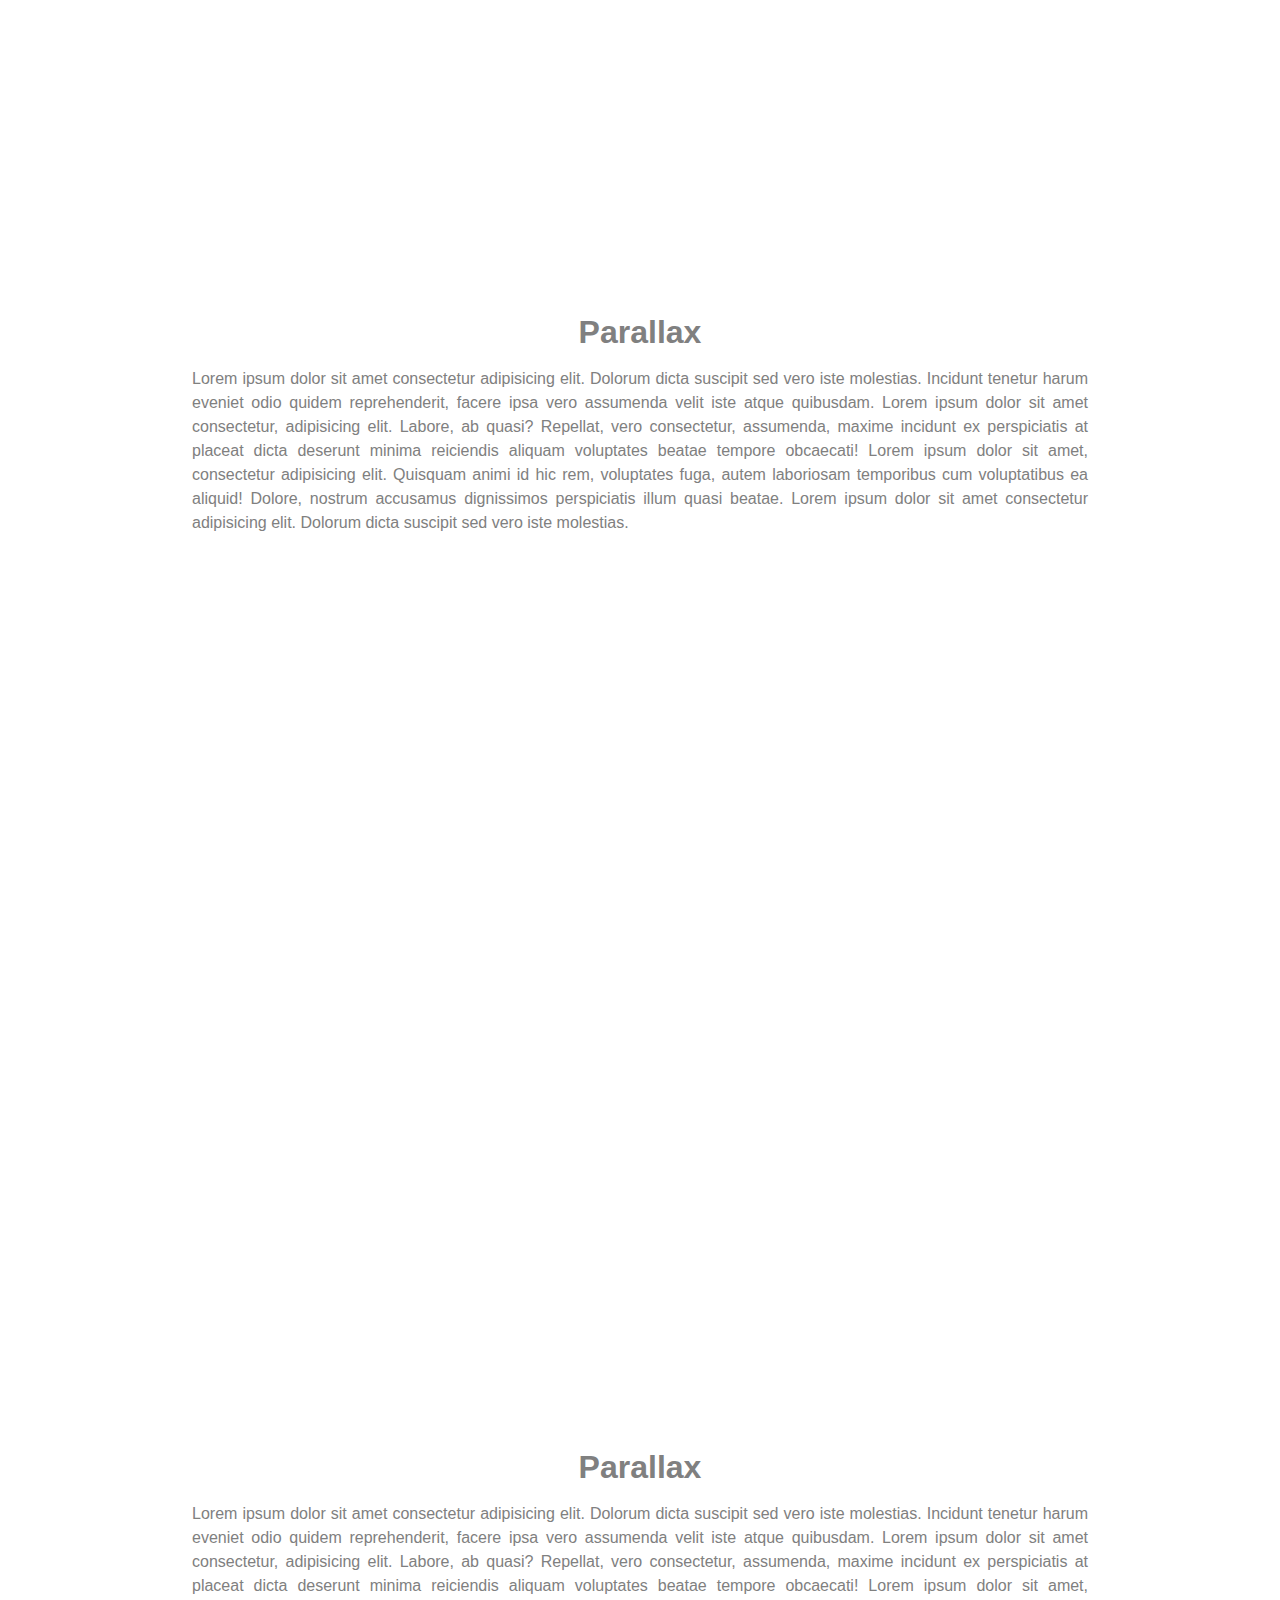
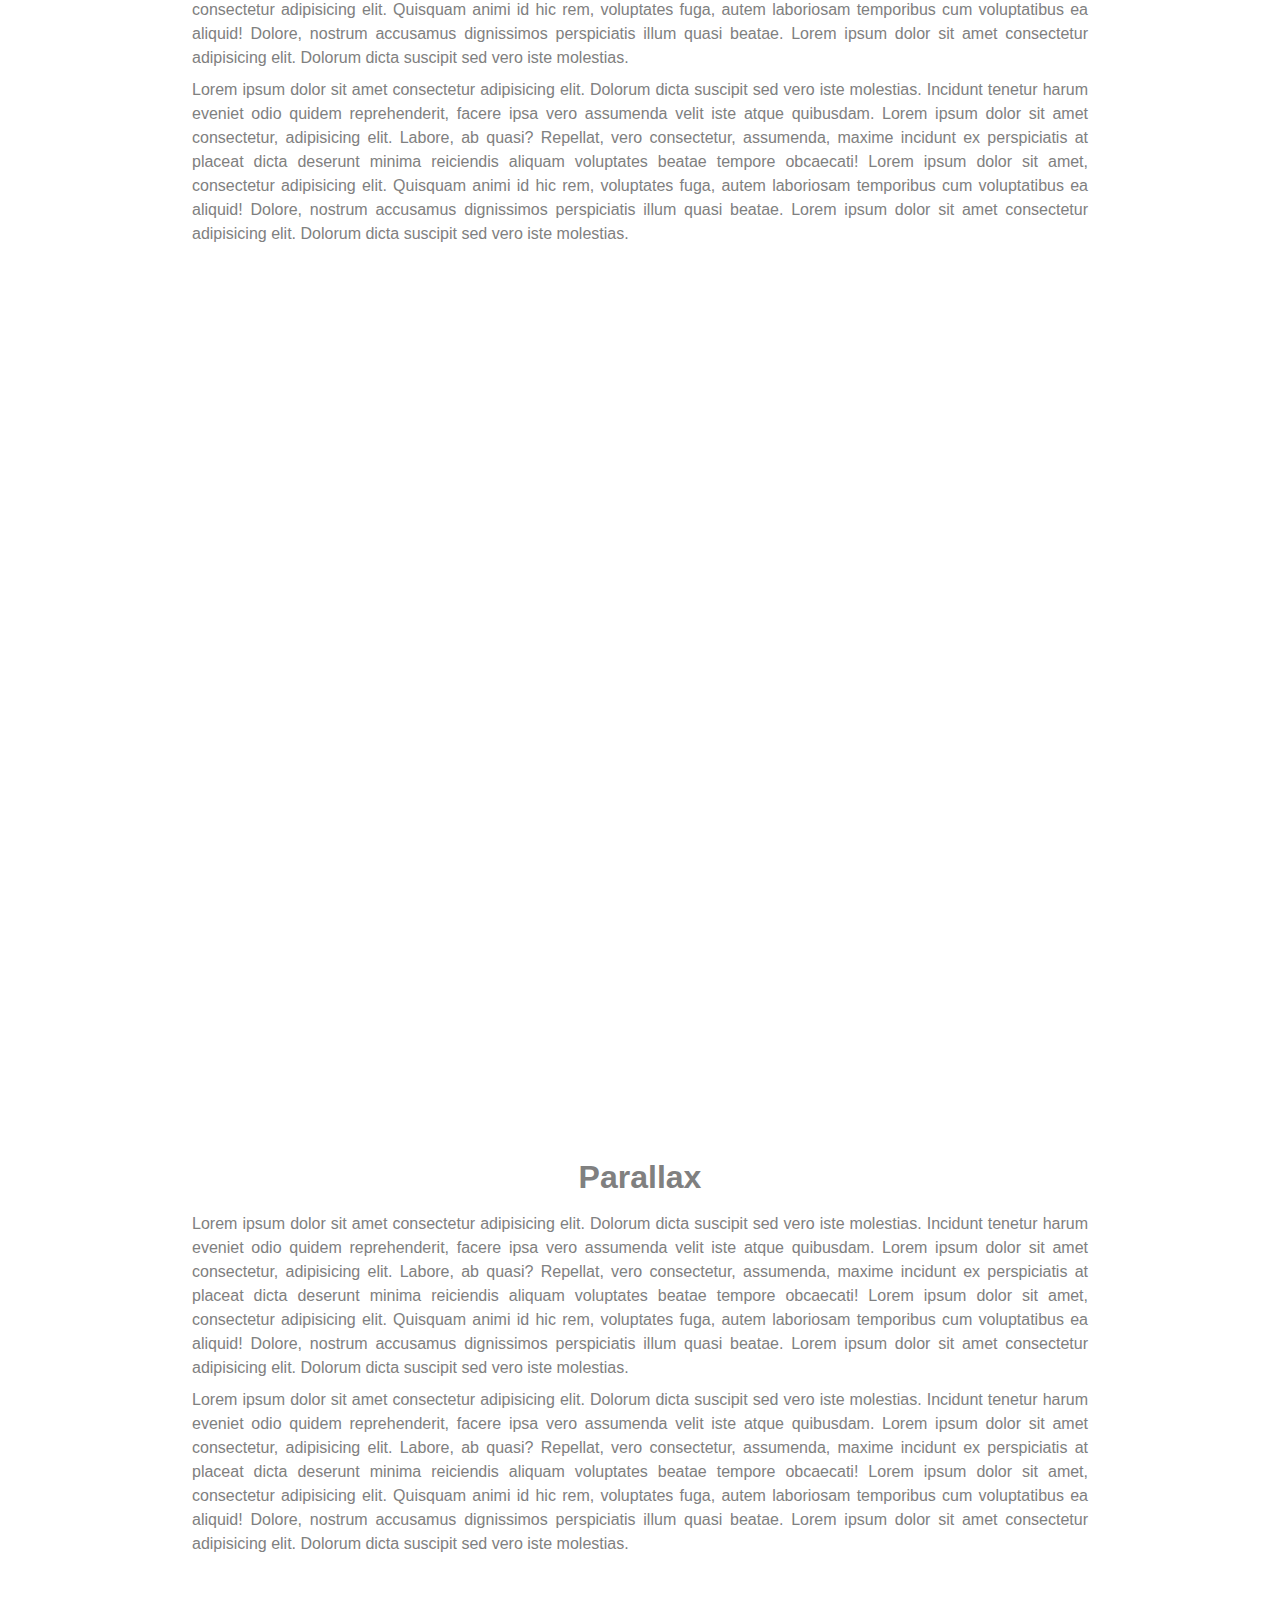
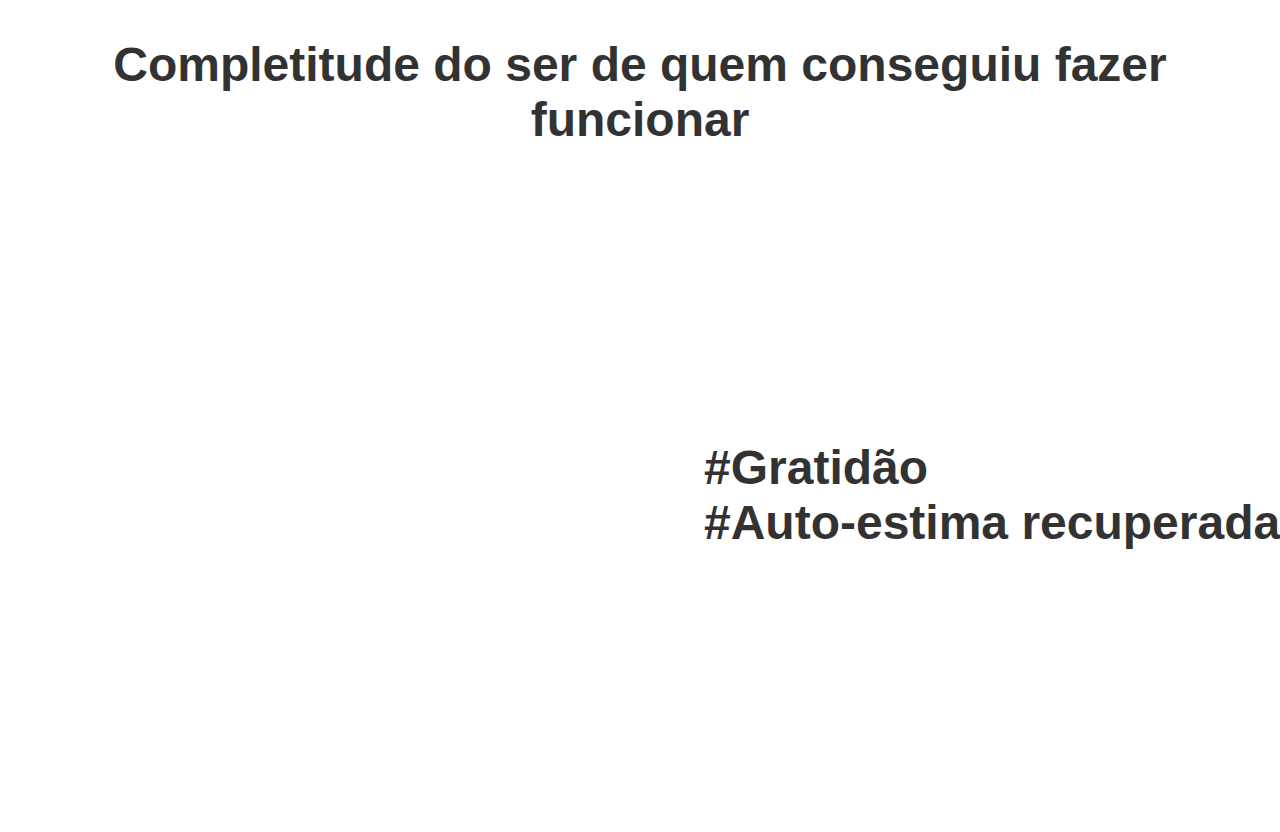
==== commit 09c75af5: "Página login, alterações no navebar" ====
--- a/estilização de formulários e efeito paralax/index.html
+++ b/estilização de formulários e efeito paralax/index.html
@@ -4,14 +4,16 @@
 <head>
     <meta charset="UTF-8">
     <meta name="viewport" content="width=device-width, initial-scale=1.0">
-    <title>Document</title>
+    <title>Parallax</title>
     <link rel="stylesheet" href="css/estilo.css">
 </head>
 
 <body>
     <div id="cabecalho">
-        <h1>Site Parallax</h1>
-        <a href="">Login</a>
+        <a href="" id="logo">
+            <h1>Site Parallax</h1>
+        </a>
+        <a href="formulario.html">Login</a>
     </div>
 
     <div class="caixa1">
@@ -50,7 +52,8 @@
     <div class="conteudo">
         <h2>Desafios encontrados</h2>
         <p>
-            Centralizar o h1 nas divs de imagem foi surpreendentemente chatinho, comecei a duvidar se era de fato programadora, esqueci
+            Centralizar o h1 nas divs de imagem foi surpreendentemente chatinho, comecei a duvidar se era de fato
+            programadora, esqueci
             tudo o que tinha aprendido já. Outra coisa foi fazer a imagem ocupar toda a tela (sentido horizontal).
             Estava trocando "background-size: cover" por "size: cover" e não estava funcionando. Até perceber que
             estava escrevendo errado foram boas crises existenciais. Mas deu certo no final.
--- a/estilização de formulários e efeito paralax/css/estilo.css
+++ b/estilização de formulários e efeito paralax/css/estilo.css
@@ -18,14 +18,17 @@
     z-index: 1;
 }
 
-#cabecalho h1 {
+#cabecalho #logo {
     color: #333;
-    display: inline;
-    font-size: 1.5em;
-    margin-left: 1%;
+    text-decoration: none;
+    margin-left: 0.5em;
 }
 
-#cabecalho a {
+#cabecalho #logo h1 {
+    display: inline;
+}
+
+#cabecalho #logo~a {
     margin-top: 0.5em;
     margin-right: 0.5em;
     line-height: 1em;
@@ -43,7 +46,8 @@
 .caixa3,
 .caixa4,
 .caixa5,
-.caixa6 {
+.caixa6,
+.caixa7 {
     height: 93%;
     opacity: 0.8;
     background-repeat: no-repeat;
@@ -70,7 +74,7 @@
 }
 
 .caixa1 {
-    padding-top: 4%;
+    padding-top: 3.2%;
     background-image: url(../imagens/imagem1.jpg);
 }
 
@@ -114,4 +118,69 @@
     font-size: 3em;
     top: 40%;
     left: 55%;
+}
+
+.caixa7 {
+    padding-top: 3.15%;
+    background-image: url(../imagens/fundo.jpg);
+    text-align: center;
+}
+
+.caixa7>div {
+    position: absolute;
+    top: 40%;
+    left: 37.5%;
+    width: 25%;
+    height: 15em;
+}
+
+.caixa7 #fundo {
+    border-radius: 1em;
+    background-color: #fff;
+    opacity: 0.4;
+}
+
+div img {
+    width: 27%;
+    position: relative;
+    top: -3.5em;
+    border-radius: 5em;
+}
+
+#formulario {
+    width: 70%;
+    margin: 5em auto;
+}
+
+#formulario input [type="text"],
+[type="email"],
+[type="password"] {
+    width: 90%;
+    margin-bottom: 5%;
+    padding: 0.5em 0em;
+    padding-left: 35px;
+    border-radius: 0.5em;
+    border: none;
+    background-repeat: no-repeat;
+    background-position: 8px;
+    font-size: 0.9em;
+}
+
+#formulario input[type="text"],
+[type="email"] {
+    background-image: url(../imagens/icone-usuario.png);
+}
+
+#formulario input[type="password"] {
+    background-image: url(../imagens/icone-cadeado.png);
+}
+
+#formulario input[type="submit"] {
+    padding: 0.5em 1.5em;
+    background: #ff7700;
+    color: #fff;
+    border: none;
+    border-radius: 0.5em;
+    cursor: pointer;
+    margin-top: 10px;
 }